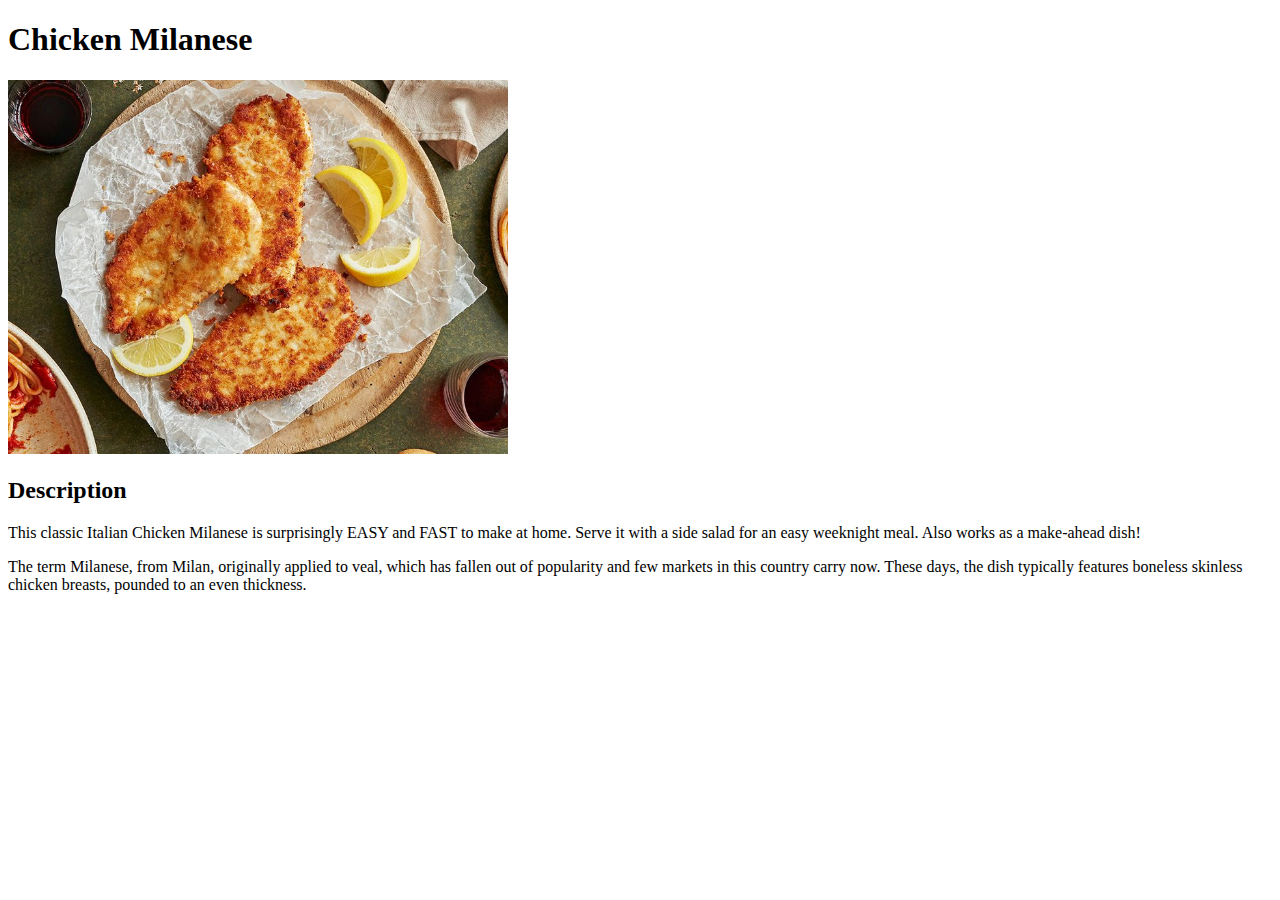
==== recipes/chicken_milanese.html @ fbb7a270 "- Index.html and chicken_milanese.html creation. - Adding of the chicken milanese image" ====
<!DOCTYPE html>
<html lang="en">
<head>
    <meta charset="UTF-8">
    <meta name="viewport" content="width=device-width, initial-scale=1.0">
    <title>Document</title>
</head>
<body>
    <h1>Chicken Milanese</h1>
    <img src="./chicken_milanese.jpg" alt="chicken Milanese picture with lemon" width="500" height="auto">
    
    <h2>Description</h2>
    <p>
        This classic Italian Chicken Milanese is surprisingly EASY and FAST to make at home. 
        Serve it with a side salad for an easy weeknight meal. Also works as a make-ahead dish!
    </p>
    <p>
        The term Milanese, from Milan, originally applied to veal, which has fallen out of popularity 
        and few markets in this country carry now. These days, the dish typically features boneless skinless chicken breasts, 
        pounded to an even thickness.
    </p>
    
</body>
</html>
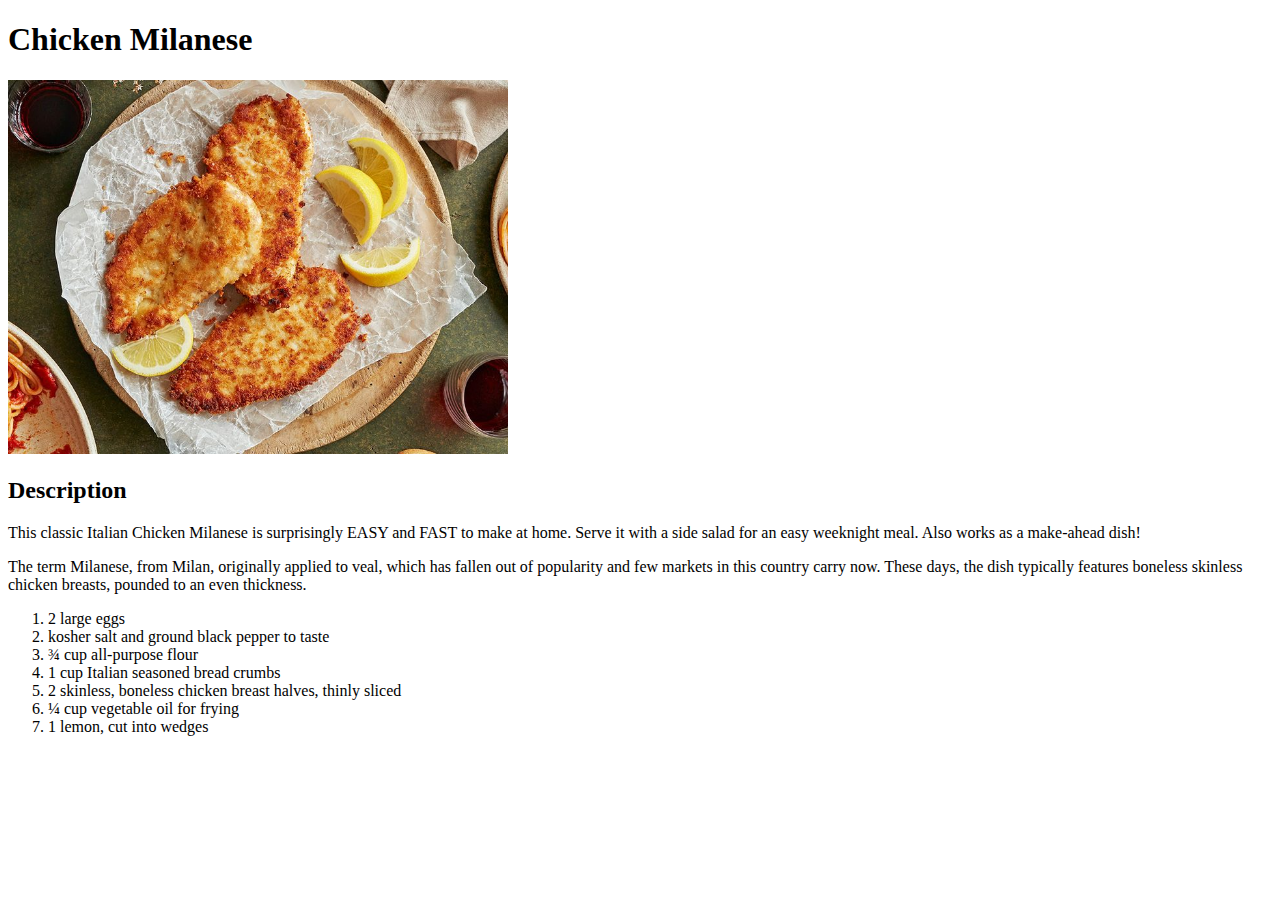
==== commit ddb3ba64: "Adding the ingredients to the recipe page" ====
--- a/recipes/chicken_milanese.html
+++ b/recipes/chicken_milanese.html
@@ -20,5 +20,15 @@
         pounded to an even thickness.
     </p>
     
+    <!-- Ingredients - Ajout d'une Unordered list-->
+    <ol>
+        <li>2 large eggs</li>
+        <li>kosher salt and ground black pepper to taste</li>
+        <li>¾ cup all-purpose flour</li>
+        <li>1 cup Italian seasoned bread crumbs</li>
+        <li>2 skinless, boneless chicken breast halves, thinly sliced</li>
+        <li>¼ cup vegetable oil for frying</li>
+        <li>1 lemon, cut into wedges</li>
+    </ol>
 </body>
 </html>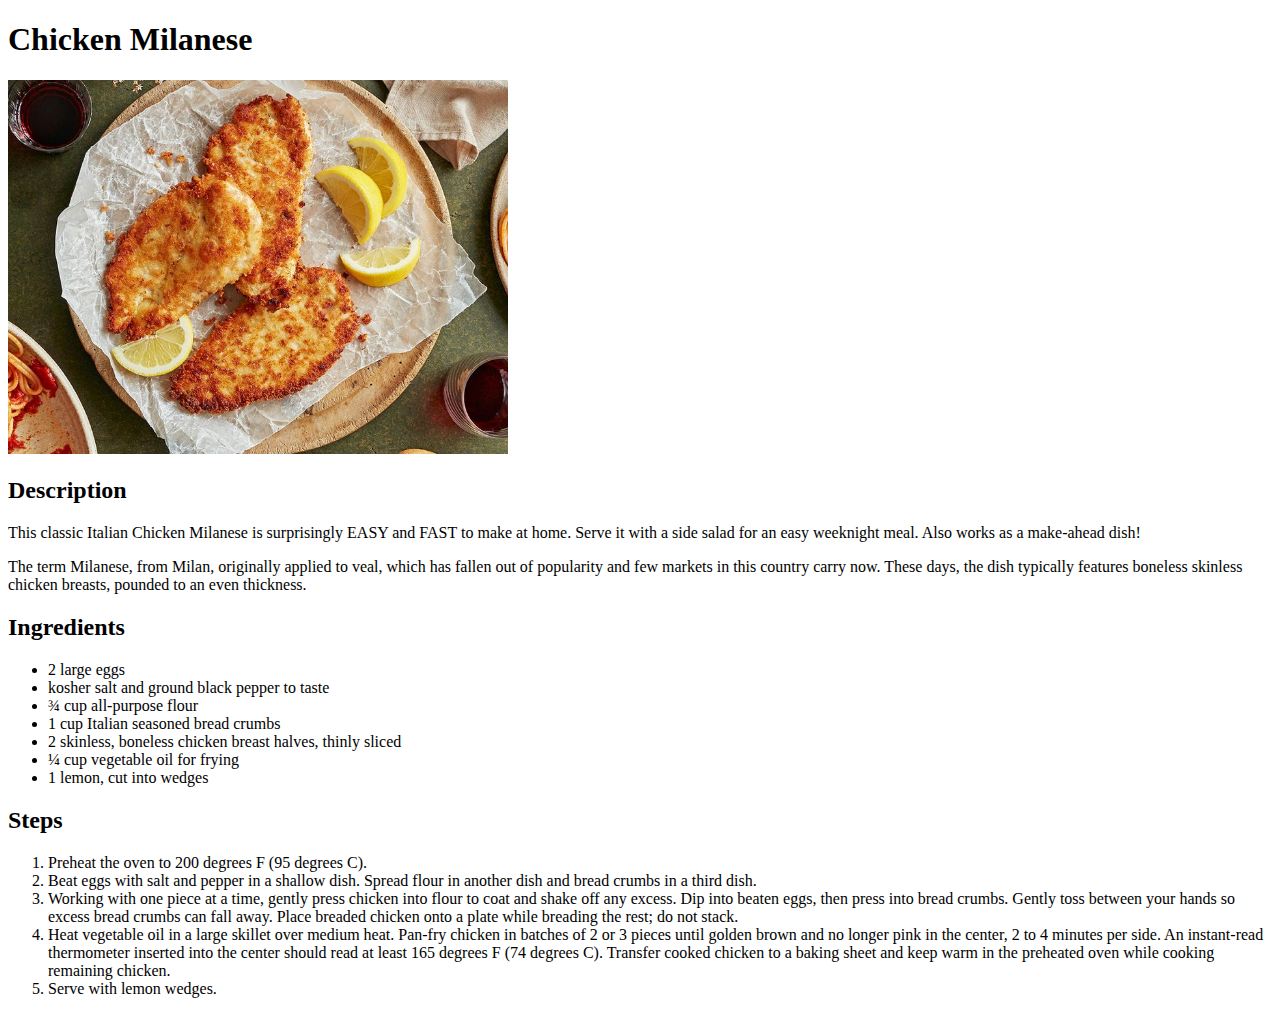
==== commit 6146a545: "Add the steps to the "Chicken Milanese" recipe" ====
--- a/recipes/chicken_milanese.html
+++ b/recipes/chicken_milanese.html
@@ -21,7 +21,8 @@
     </p>
     
     <!-- Ingredients - Ajout d'une Unordered list-->
-    <ol>
+    <h2>Ingredients</h2>
+    <ul>
         <li>2 large eggs</li>
         <li>kosher salt and ground black pepper to taste</li>
         <li>¾ cup all-purpose flour</li>
@@ -29,6 +30,23 @@
         <li>2 skinless, boneless chicken breast halves, thinly sliced</li>
         <li>¼ cup vegetable oil for frying</li>
         <li>1 lemon, cut into wedges</li>
+    </ul>
+
+    <!-- Steps of the recipe -->
+    <h2>Steps</h2>
+    <ol>
+        <li>Preheat the oven to 200 degrees F (95 degrees C).</li>
+        <li>Beat eggs with salt and pepper in a shallow dish. Spread flour in another dish and bread crumbs in a third dish.</li>
+        <li>Working with one piece at a time, gently press chicken into flour to coat and shake off any excess. 
+            Dip into beaten eggs, then press into bread crumbs. 
+            Gently toss between your hands so excess bread crumbs can fall away. 
+            Place breaded chicken onto a plate while breading the rest; do not stack.</li>
+        <li>Heat vegetable oil in a large skillet over medium heat. 
+            Pan-fry chicken in batches of 2 or 3 pieces until golden brown and no longer pink in the center, 2 to 4 minutes per side. 
+            An instant-read thermometer inserted into the center should read at least 165 degrees F (74 degrees C). 
+            Transfer cooked chicken to a baking sheet and keep warm in the preheated oven while cooking remaining chicken.</li>
+        <li>Serve with lemon wedges.</li>
     </ol>
+
 </body>
 </html>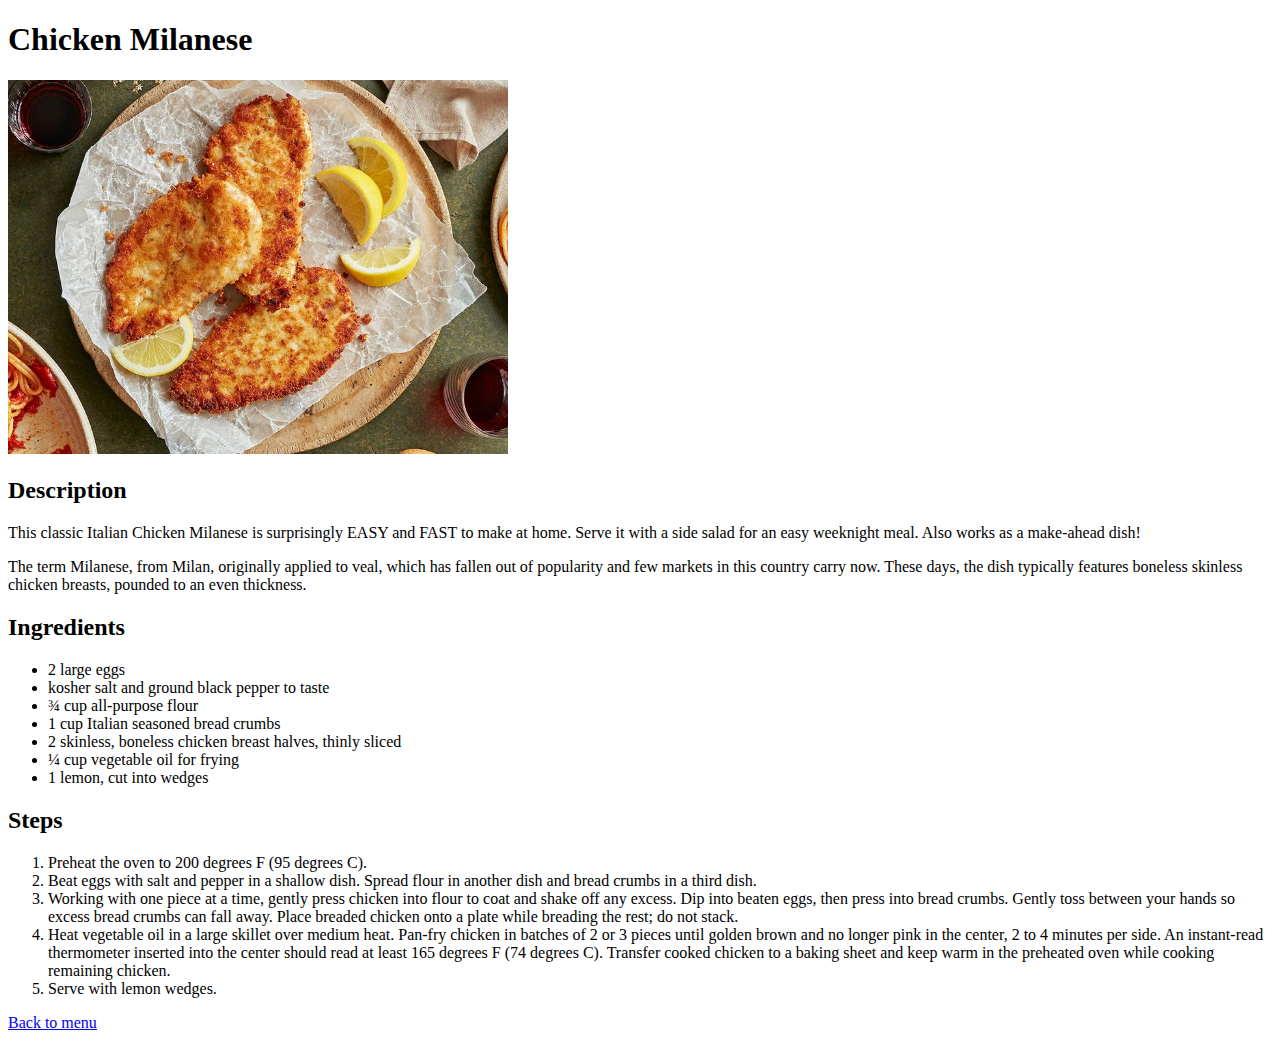
==== commit 429d5458: "Add a "Back to menu" link at the bottom of each recipe page" ====
--- a/recipes/chicken_milanese.html
+++ b/recipes/chicken_milanese.html
@@ -48,5 +48,6 @@
         <li>Serve with lemon wedges.</li>
     </ol>
 
+    <p><a href="../index.html">Back to menu</a></p>
 </body>
 </html>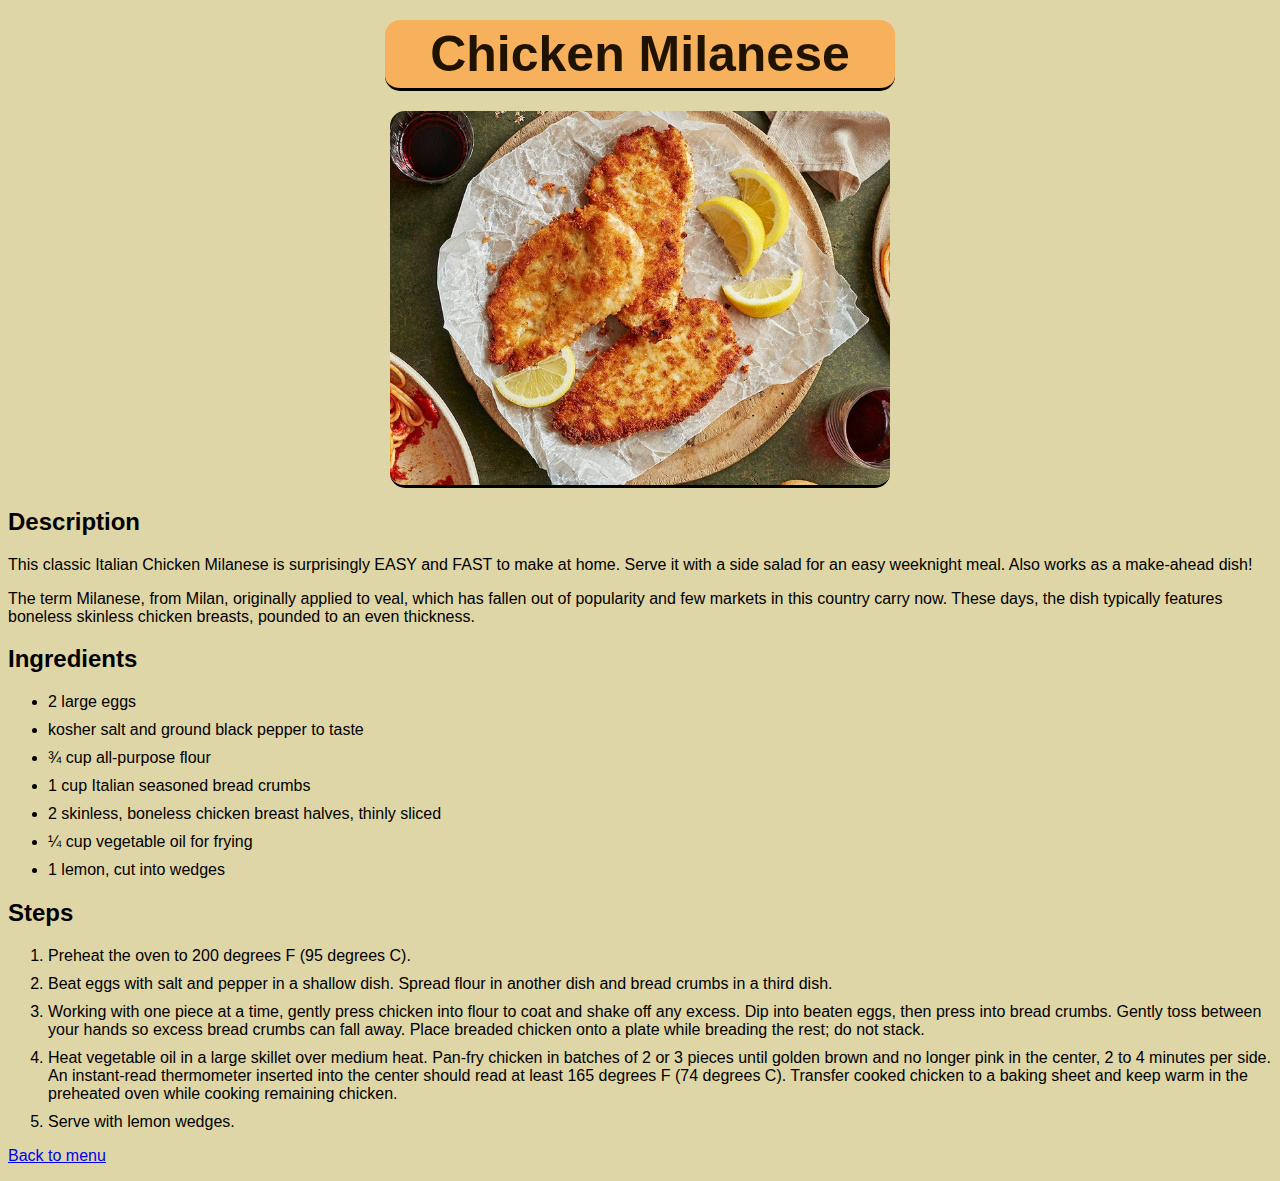
==== commit a385a0c2: "CSS Upgrade of the website" ====
--- a/recipes/chicken_milanese.html
+++ b/recipes/chicken_milanese.html
@@ -4,6 +4,7 @@
     <meta charset="UTF-8">
     <meta name="viewport" content="width=device-width, initial-scale=1.0">
     <title>Document</title>
+    <link rel="stylesheet" href="../styles.css">
 </head>
 <body>
     <h1>Chicken Milanese</h1>
--- a/styles.css
+++ b/styles.css
@@ -0,0 +1,59 @@
+*{
+    font-family: Verdana, Geneva, Tahoma, sans-serif;
+}
+
+body{
+    background-color: rgb(223, 214, 167);
+}
+
+h1{
+    background-color: rgb(247, 176, 91);
+    width : 50%;
+    max-width: 500px;
+    text-align: center;
+    font-size: 50px;
+    font-weight: bold;
+    color : rgb(31, 19, 0);
+    margin : 20px auto;
+    border-radius: 15px;
+    padding : 5px;
+    border-bottom: 3px solid black;
+}
+
+.recipe-list{
+    width: 70%;
+    min-width: 250px;
+    max-width: 500px;
+    margin : auto;
+    background-color: rgb(31, 19, 0);
+    border-radius: 15px;
+    padding: 5px;
+    color: rgb(247, 176, 91);
+}
+
+li{
+    margin : 10px 0;
+}
+
+a:visited {
+    color: rgb(247, 176, 91);
+}
+  
+a:hover {
+    color : rgb(175, 155, 70);
+}
+  
+a:active {
+    color: rgb(31, 19, 0);
+}
+
+img{
+    width : 70%;
+    max-width: 500px;
+    height : auto;
+    margin-left: auto;
+    margin-right: auto;
+    display: block;
+    border-radius: 15px;
+    border-bottom: 3px solid black;
+}
